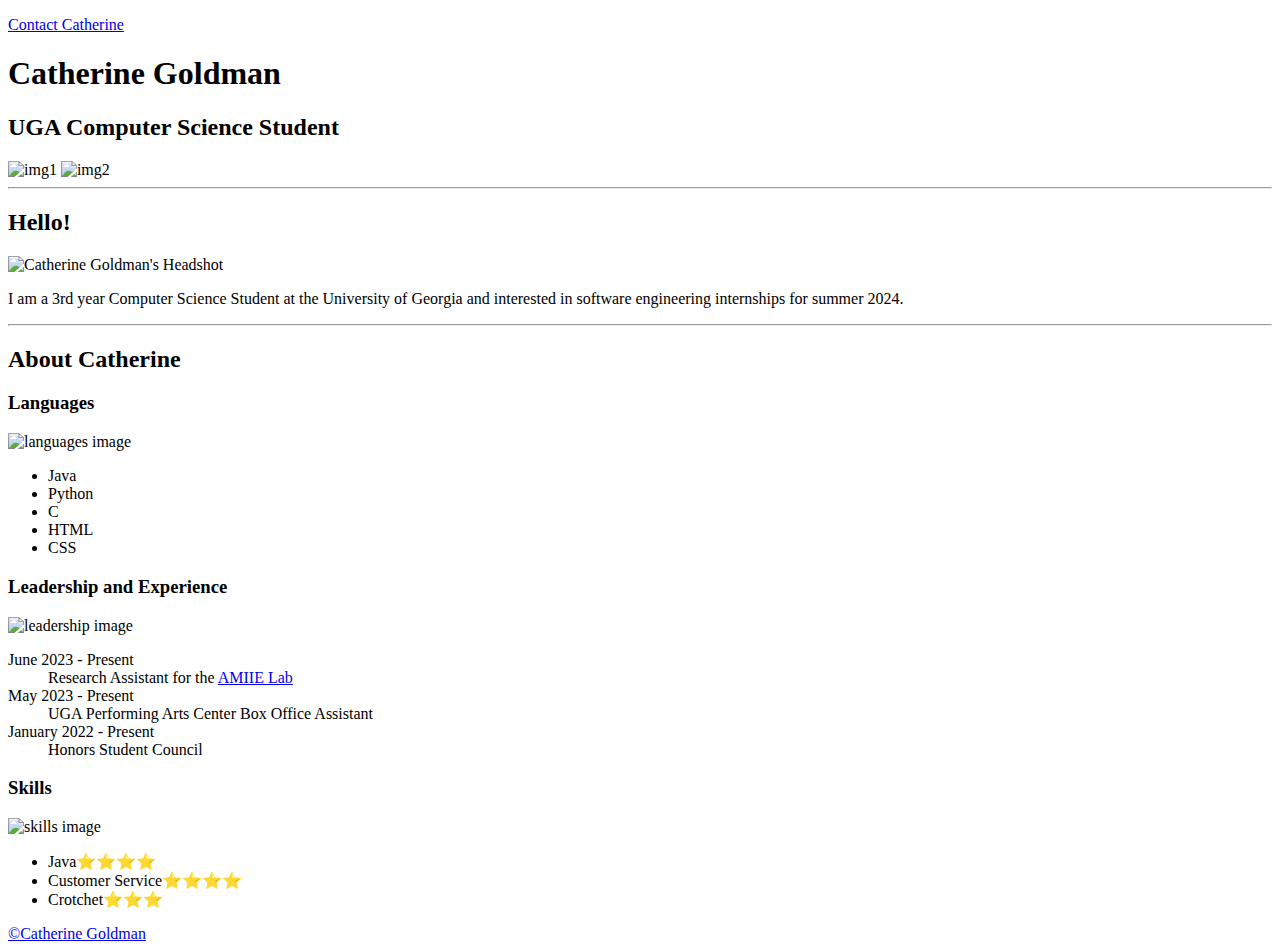
==== index.html @ 488da61a "Add files via upload" ====
<!DOCTYPE html>
    <html lang="en">
    <head>
        <meta charset="UTF-8">
        <link rel="stylesheet" href="css/style.css">
        <meta http-equiv="X-UA-Compatible" content="IE=edge">
        <meta name="viewport" content="width=device-width, initial-scale=1.0">
        <title>Catherine Goldman</title>
    </head>
    <body>
        <nav>
            <p>
                <a href="contact.html">Contact Catherine</a>
            </p>
        </nav>
        <section class="intro">
            <h1>Catherine Goldman</h1>
            <h2>UGA Computer Science Student</h2>
            <img src="images/img1.png" id = "img1" alt = "img1" width="200px">
            <img src="images/img2.JPG" id = "img2" alt = "img2" width="200px">
        </section>
        <hr>
        <section class="main">
            <h2>Hello!</h2>
            <img src="images/Goldman, Cate.jpg" alt="Catherine Goldman's Headshot" width="200px">
            <p> I am a 3rd year Computer Science Student at the University of Georgia and 
                interested in software engineering internships for summer 2024. 
            </p>
            <hr>
            <h2>About Catherine</h2>
            <div class="three-col">
            <div class="card">
                <h3>Languages</h3>
                <img src="images/languages.png" alt="languages image" width="200px">
                <ul>
                    <li>Java</li>
                    <li>Python</li>
                    <li>C</li>
                    <li>HTML</li>
                    <li>CSS</li>
                </ul>
            </div>
            <div class="card">
            <h3>Leadership and Experience</h3>

            <img src="images/leadership.png" alt="leadership image" width="200px">
            <dl class="ls">
                <dt>June 2023 - Present</dt>
                <dd>Research Assistant for the <a href="https://amiielab.github.io/" target=”_blank”>AMIIE Lab</a></dd>
                <dt>May 2023 - Present</dt>
                <dd>UGA Performing Arts Center Box Office Assistant</dd>
                <dt>January 2022 - Present</dt>
                <dd>Honors Student Council</dd>
            </dl>
            </div>
            <div class="card">
            <h3>Skills</h3>
            <img src="images/skills image.png" alt="skills image" width="200px">
            <dl>
                <dd><li>Java&#11088;&#11088;&#11088;&#11088;</li></dd>
                <dd><li>Customer Service&#11088;&#11088;&#11088;&#11088;</li></dd>
                <dd><li>Crotchet&#11088;&#11088;&#11088;</li></dd>
            </dl>
            </div>
            </div>
        </section>
        <footer>
            <a href="contact.html">&copy;Catherine Goldman</a>
        </footer>
    </body>
    </html>
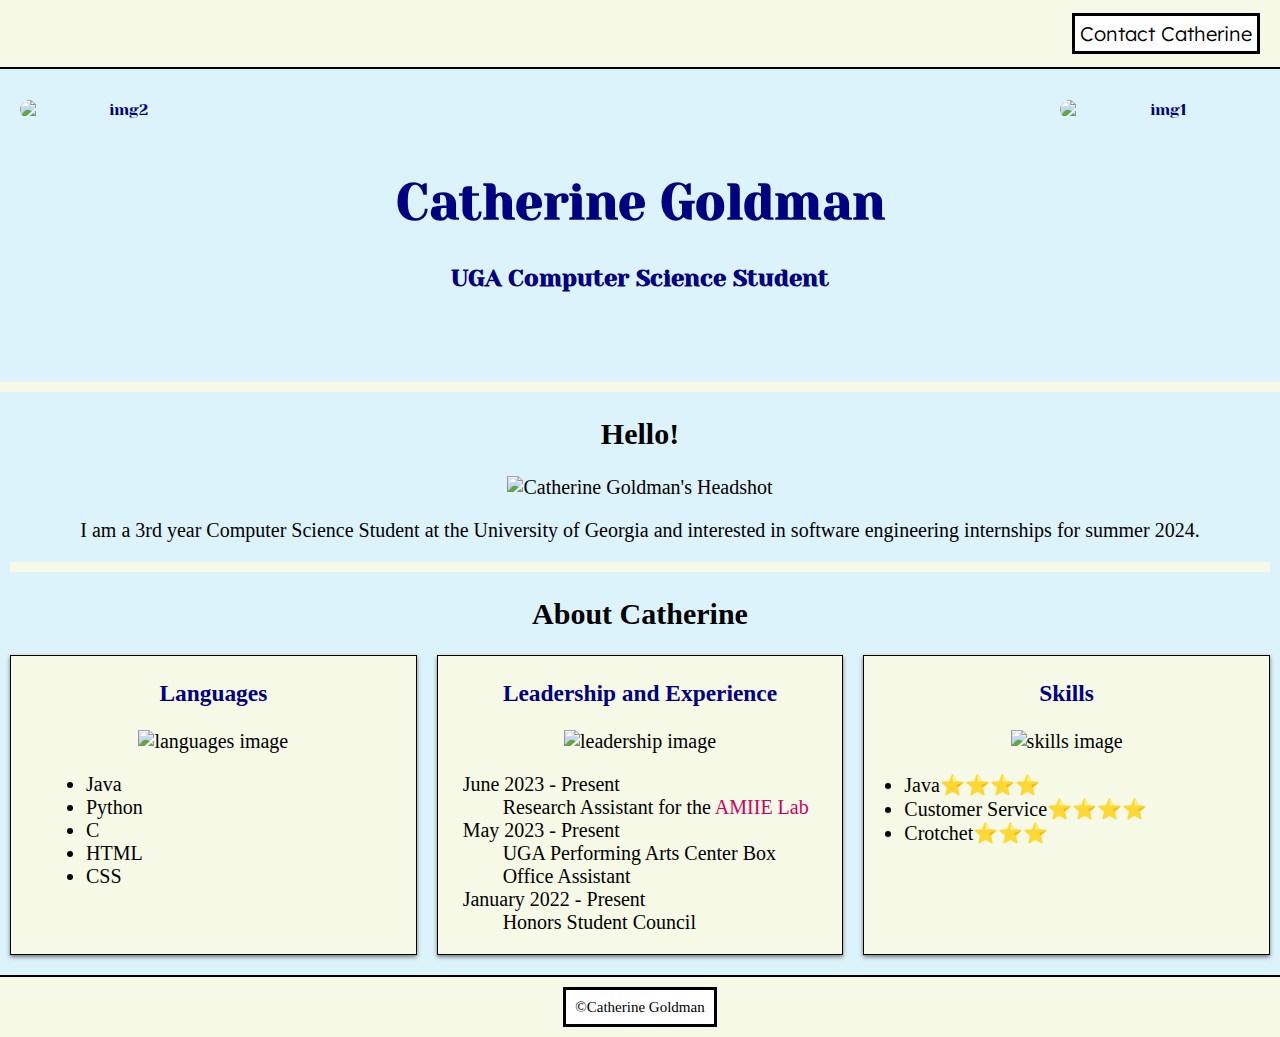
==== commit 4fd294c1: "Update index.html" ====
--- a/index.html
+++ b/index.html
@@ -2,7 +2,7 @@
     <html lang="en">
     <head>
         <meta charset="UTF-8">
-        <link rel="stylesheet" href="css/style.css">
+        <link rel="stylesheet" href="style.css">
         <meta http-equiv="X-UA-Compatible" content="IE=edge">
         <meta name="viewport" content="width=device-width, initial-scale=1.0">
         <title>Catherine Goldman</title>
@@ -68,4 +68,4 @@
             <a href="contact.html">&copy;Catherine Goldman</a>
         </footer>
     </body>
-    </html>+    </html>
--- a/style.css
+++ b/style.css
@@ -0,0 +1,175 @@
+body {
+    color: black;
+    margin: 0px;
+    padding: 0px;
+    text-align: center;
+    background-color: rgb(221, 243, 252);
+}
+
+@font-face {
+    font-family: Lexend;
+    src: url(../Lexend-Light.ttf);
+}
+
+@font-face {
+    font-family: YesevaOne;
+    src: url(../YesevaOne-Regular.ttf);
+}
+
+nav {
+    font-family: Lexend;
+    background-color: rgb(245, 249, 229);
+    padding: 5px;
+    border-bottom: solid;
+    border-width: 2px;
+    display: flex;
+    justify-content: right;
+}
+
+nav a {
+    margin-right: 15px;
+    background-color: white;
+    font-size: 20px;
+    color: black;
+    text-decoration: none;
+    padding: 5px;
+    border: solid;
+}
+a:hover {
+    background-color: black;
+    color:white;
+    border-color: white;
+}
+
+footer {
+    background-color: rgb(245, 249, 229);
+    border-top: solid;
+    border-width: 2px;
+    height: 60px;
+    display: flex;
+    justify-content: center;
+}
+
+footer a {
+    margin: 10px;
+    background-color: white;
+    font-size: 15px;
+    color: black;
+    text-decoration: none;
+    padding: 9px;
+    border: solid
+}
+
+section a {
+    color: rgb(206, 0, 103);
+    text-decoration: none;
+}
+section a:hover {
+    color: blue;
+    background-color:transparent;
+}
+
+.intro {
+    font-family: YesevaOne;
+    color: navy;
+    margin: 0px;
+}
+
+.intro h1 {
+    padding-top: 70px;
+    font-size: 50px;
+}
+
+.intro h2 {
+    padding-bottom: 70px;
+
+}
+
+.intro img {
+    border-radius: 25px;
+    padding: 10px;
+    position: absolute;
+    top: 90px;
+}
+#img1 {
+    right: 10px;
+}
+
+#img2 {
+    left: 10px;
+}
+
+.main {
+    font-size: 20px;
+    padding-left: 10px;
+    padding-right: 10px;
+}
+
+.main h3 {
+    color: navy;
+}
+
+hr {
+    border: none;
+    height: 10px;
+    background:rgb(245, 249, 229);
+    width: 100%;
+}
+
+.three-col {
+    display: grid;
+    grid-template-columns: repeat(3, 1fr);
+    gap: 20px;
+    padding-bottom: 20px;
+}
+
+.one-col {
+    display: grid;
+    grid-template-columns: repeat(1, 1fr);
+    justify-items: center;
+    padding: 10px;
+    padding-bottom: 20px;
+}
+
+.card {
+    border: 1px solid black;
+    background-color: rgb(245, 249, 229);
+    text-align: center;
+    box-shadow: 0px 2px 4px rgba(.5, .5, .5, 0.5);
+}
+
+ul {
+    display: flex;
+    flex-direction: column;
+    text-align: left;
+    padding-left: 75px;
+}
+
+dl {
+    display: flex;
+    flex-direction: column;
+    text-align: left;
+}
+
+.ls {
+    padding-left: 25px;
+    padding-right: 25px;
+}
+
+form {
+    padding: 10px 20px 0px 20px;
+}
+
+input {
+    margin: 5px;
+}
+
+
+
+
+
+
+
+
+
+
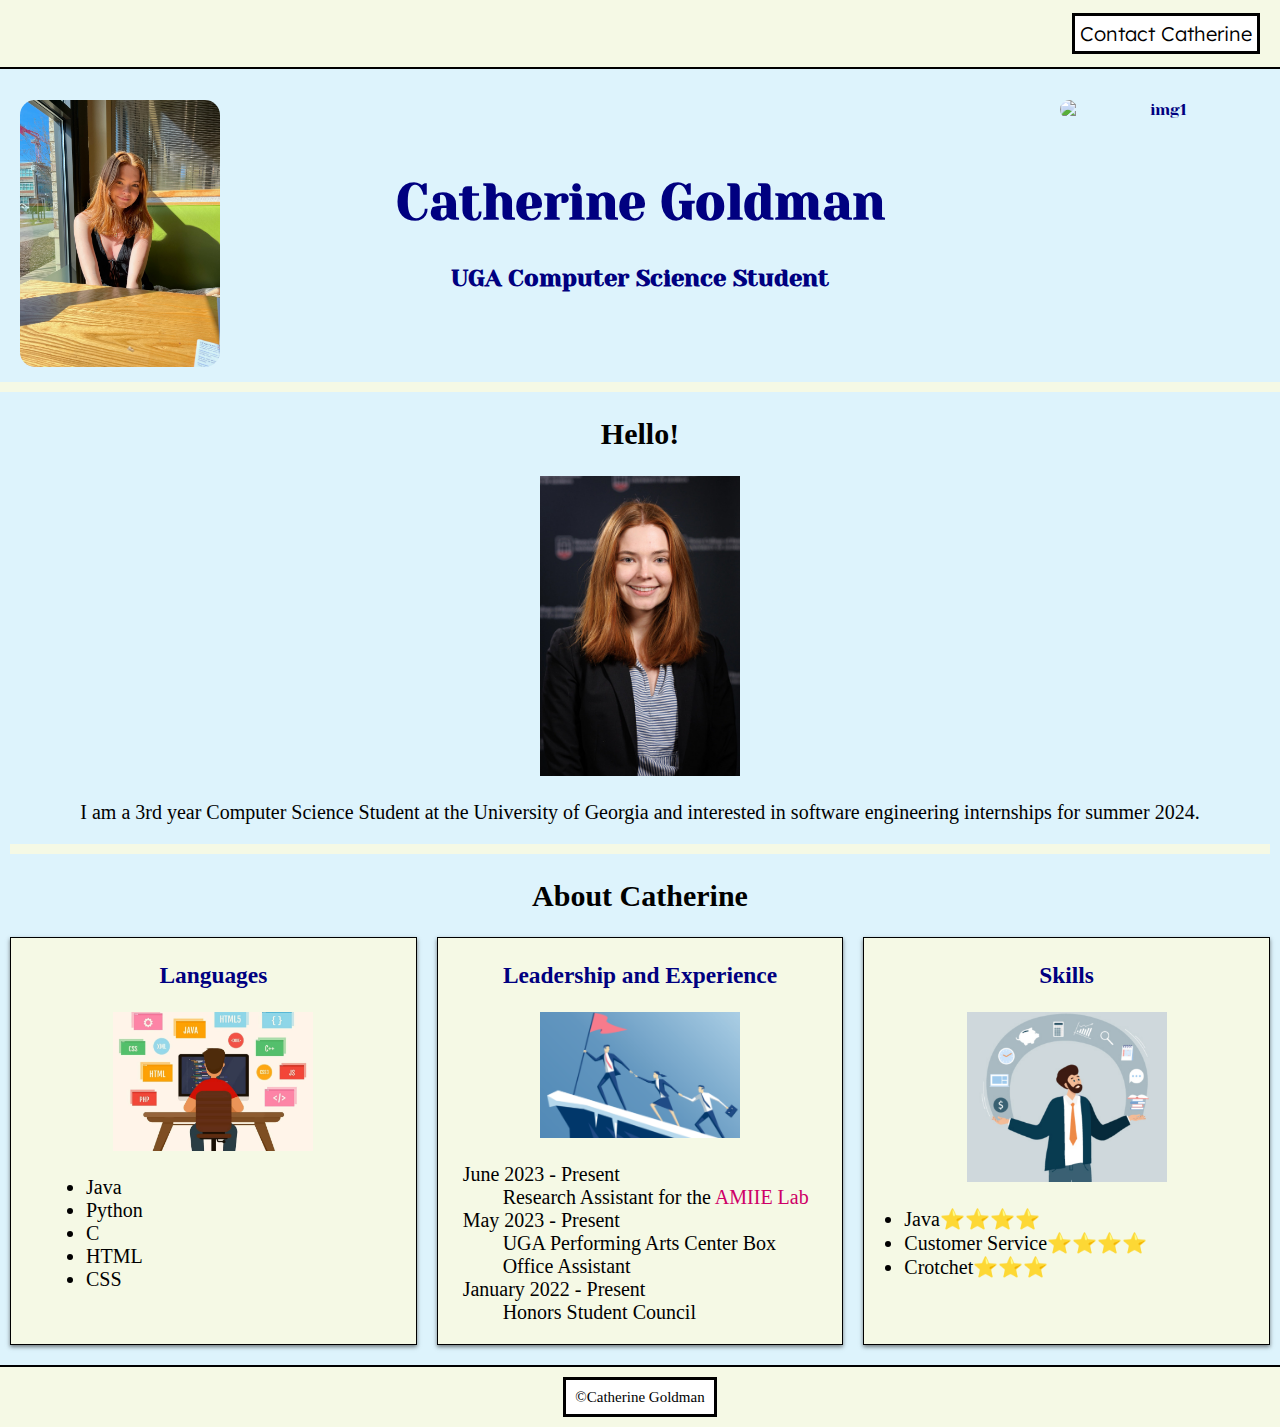
==== commit 76e026df: "Update index.html" ====
--- a/index.html
+++ b/index.html
@@ -16,13 +16,13 @@
         <section class="intro">
             <h1>Catherine Goldman</h1>
             <h2>UGA Computer Science Student</h2>
-            <img src="images/img1.png" id = "img1" alt = "img1" width="200px">
-            <img src="images/img2.JPG" id = "img2" alt = "img2" width="200px">
+            <img src="img1.png" id = "img1" alt = "img1" width="200px">
+            <img src="img2.JPG" id = "img2" alt = "img2" width="200px">
         </section>
         <hr>
         <section class="main">
             <h2>Hello!</h2>
-            <img src="images/Goldman, Cate.jpg" alt="Catherine Goldman's Headshot" width="200px">
+            <img src="Goldman, Cate.jpg" alt="Catherine Goldman's Headshot" width="200px">
             <p> I am a 3rd year Computer Science Student at the University of Georgia and 
                 interested in software engineering internships for summer 2024. 
             </p>
@@ -31,7 +31,7 @@
             <div class="three-col">
             <div class="card">
                 <h3>Languages</h3>
-                <img src="images/languages.png" alt="languages image" width="200px">
+                <img src="languages.png" alt="languages image" width="200px">
                 <ul>
                     <li>Java</li>
                     <li>Python</li>
@@ -43,7 +43,7 @@
             <div class="card">
             <h3>Leadership and Experience</h3>
 
-            <img src="images/leadership.png" alt="leadership image" width="200px">
+            <img src="leadership.png" alt="leadership image" width="200px">
             <dl class="ls">
                 <dt>June 2023 - Present</dt>
                 <dd>Research Assistant for the <a href="https://amiielab.github.io/" target=”_blank”>AMIIE Lab</a></dd>
@@ -55,7 +55,7 @@
             </div>
             <div class="card">
             <h3>Skills</h3>
-            <img src="images/skills image.png" alt="skills image" width="200px">
+            <img src="skills image.png" alt="skills image" width="200px">
             <dl>
                 <dd><li>Java&#11088;&#11088;&#11088;&#11088;</li></dd>
                 <dd><li>Customer Service&#11088;&#11088;&#11088;&#11088;</li></dd>
